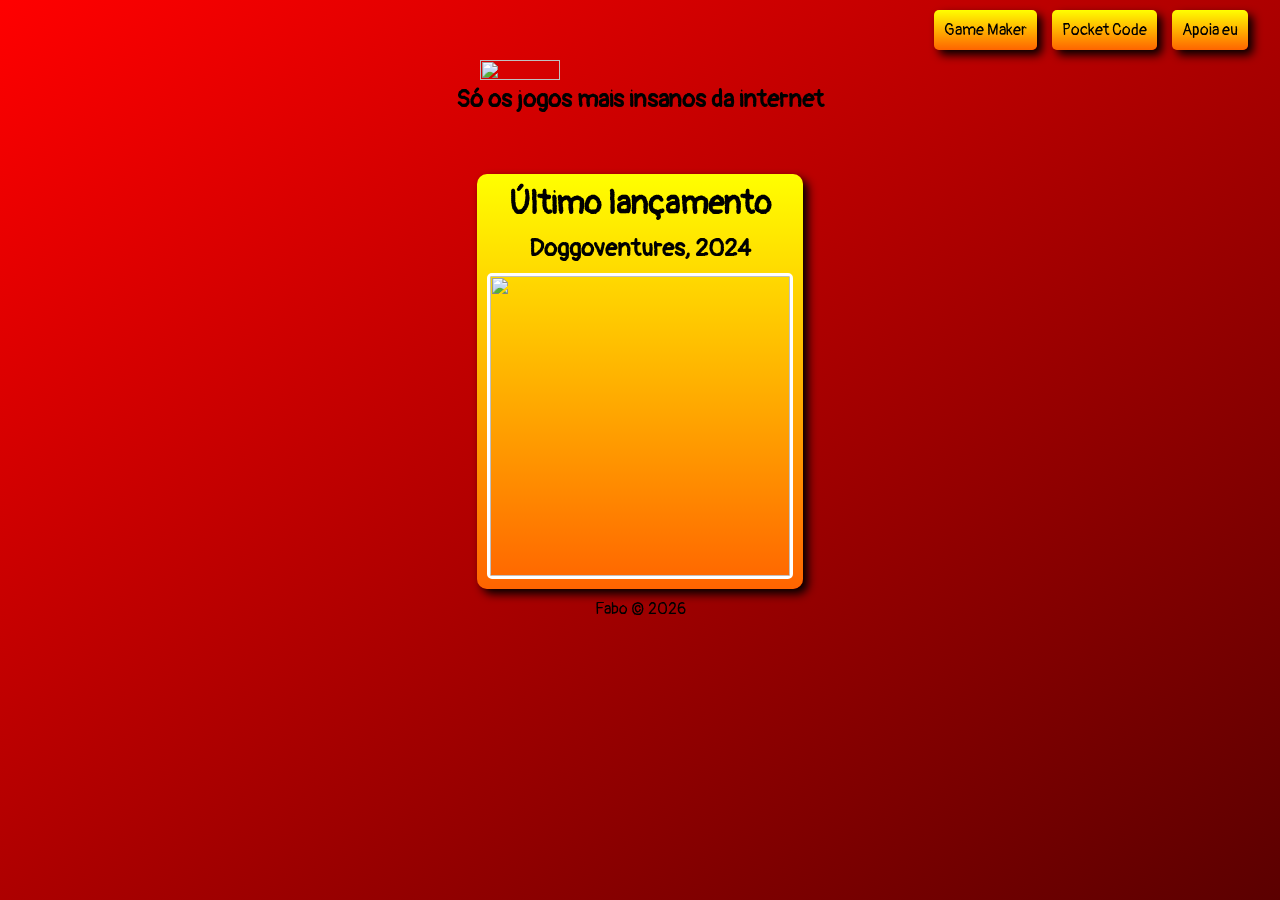
==== index.html @ 527c6216 "modified:   index.html 	modified:   style.css" ====
<!DOCTYPE html>

<html>
    <head>
        <title>MICAGAMES</title>
        <link rel="stylesheet" href="style.css">
        <link rel="icon" href="img/icon.png">
        <meta charset="utf-8">
        <meta name="keywords" content="jogos, games, download, indie">
        <meta name="viewport" content="width=device-width, initial-scale=1.0">
        <link rel="preconnect" href="https://fonts.googleapis.com">
        <link rel="preconnect" href="https://fonts.gstatic.com" crossorigin>
        <link href="https://fonts.googleapis.com/css2?family=Pangolin&display=swap" rel="stylesheet">
    </head>
    <body>
        <div class="nav">
            <a href="" class="btn">Game Maker</a>
            <a href="" class="btn">Pocket Code</a>
            <a href="" class="btn">Apoia eu</a>
        </div>
        <div class="title">
            <img class="tit" src="img/tit.png">
            <h2>Só os jogos mais insanos da internet</h2>
        </div>
        <div class="sec">
            <h1>Último lançamento</h1>
            <h2>Doggoventures, 2024</h2>
            <img src="img/doggo.jpg">
            <a href="" class="btn" id="hid">Baixe o jogo</a>
        </div>
        <div class="foot">
            <p>Fabo &copy; 2026</p>
        </div>
    </body>
</html>
---- style.css ----
*{
    margin: 0px;
    padding: 0px;
    font-family: "Pangolin", cursive;
}

body{
    display: flex;
    flex-direction: column;
    height: fit-content;
    min-height: 100vh;
    width: 100vw;
    background-image: linear-gradient(to bottom right,red,rgb(91, 0, 0));
    align-items: center;
}

.title{
    display: flex;
    flex-direction: column;
    align-items: center;
    width: 100vw;
    margin-bottom: 50px;
}

.tit{
    width: 25%;
    height: 25%;
}

.nav{
    margin: 10px;
    display: flex;
    justify-content: right;
    gap: 15px;
    width: 95vw;
}

.btn{
    color: black;
    text-decoration: none;
    padding: 10px;
    width: fit-content;
    background-image: linear-gradient(yellow,rgb(255, 100, 0));
    border-radius: 5px;
    box-shadow: 5px 5px 10px black;
}

.btn:hover{
    transform: scale(1.1);
}

.foot{
    display: flex;
    flex-direction:column;
    width: 100vw;
    bottom: 0px;
    align-items: center;
}

.sec{
    display: flex;
    flex-direction: column;
    background-image: linear-gradient(yellow,rgb(255, 100, 0));
    border-radius: 10px;
    margin: 10px;
    padding: 10px;
    box-shadow: 5px 5px 10px;
    gap: 10px;
    width: fit-content;
    align-items: center;
}

.sec:hover{
    transform: scale(1.1);
}

.sec:hover > #hid{
    display: block;
}

.sec img{
    width: 300px;
    height: 300px;
    border-style: solid;
    border-color: white;
    border-radius: 5px;
}

.sec h1{
    width: fit-content;
}

.sec h2{
    width: fit-content;
}

#hid{
    display: none;
}
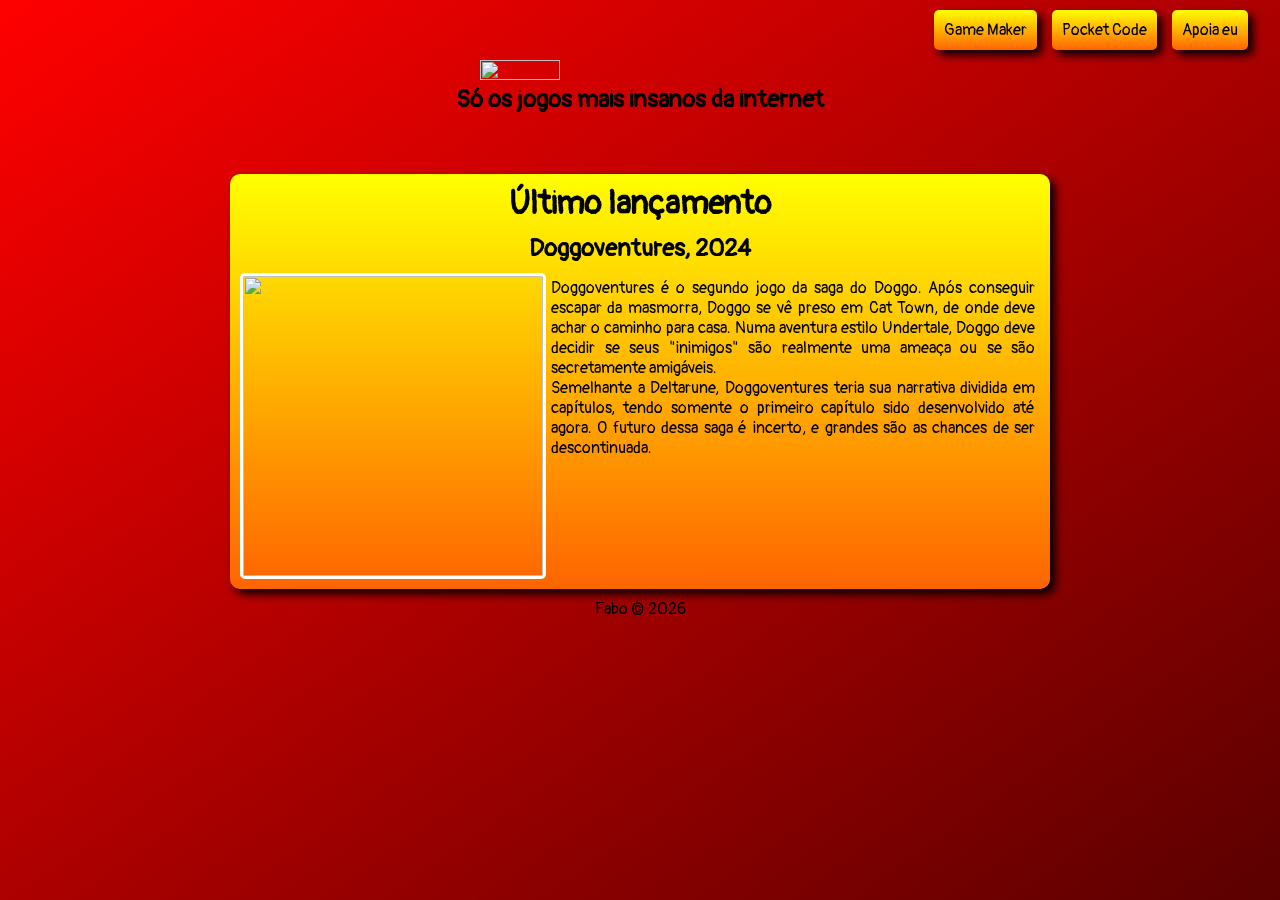
==== commit eeac702d: "modified:   index.html 	modified:   style.css" ====
--- a/index.html
+++ b/index.html
@@ -13,7 +13,8 @@
         <link href="https://fonts.googleapis.com/css2?family=Pangolin&display=swap" rel="stylesheet">
     </head>
     <body>
-        <div class="nav">
+        <div class="bg">
+            <div class="nav">
             <a href="" class="btn">Game Maker</a>
             <a href="" class="btn">Pocket Code</a>
             <a href="" class="btn">Apoia eu</a>
@@ -25,11 +26,20 @@
         <div class="sec">
             <h1>Último lançamento</h1>
             <h2>Doggoventures, 2024</h2>
-            <img src="img/doggo.jpg">
-            <a href="" class="btn" id="hid">Baixe o jogo</a>
+            <div style="display: flex;">
+                <img src="img/doggo.jpg">
+                <p style="text-wrap-mode: wrap; margin: 5px; text-align: justify;">
+                    Doggoventures é o segundo jogo da saga do Doggo. Após conseguir escapar da masmorra, Doggo se vê preso em Cat Town, de onde
+                    deve achar o caminho para casa. Numa aventura estilo Undertale, Doggo deve decidir se seus "inimigos" são realmente uma ameaça
+                    ou se são secretamente amigáveis. <br/>
+                    Semelhante a Deltarune, Doggoventures teria sua narrativa dividida em capítulos, tendo somente o primeiro capítulo sido
+                    desenvolvido até agora. O futuro dessa saga é incerto, e grandes são as chances de ser descontinuada.
+                </p>
+            </div>
         </div>
         <div class="foot">
             <p>Fabo &copy; 2026</p>
         </div>
+        </div>
     </body>
 </html>
--- a/style.css
+++ b/style.css
@@ -5,6 +5,10 @@
 }
 
 body{
+    background-color: rgb(91, 0, 0);
+}
+
+.bg{
     display: flex;
     flex-direction: column;
     height: fit-content;
@@ -67,15 +71,13 @@
     box-shadow: 5px 5px 10px;
     gap: 10px;
     width: fit-content;
+    max-width: 50rem;
+    cursor: pointer;
     align-items: center;
 }
 
 .sec:hover{
     transform: scale(1.1);
-}
-
-.sec:hover > #hid{
-    display: block;
 }
 
 .sec img{
@@ -92,8 +94,4 @@
 
 .sec h2{
     width: fit-content;
-}
-
-#hid{
-    display: none;
 }
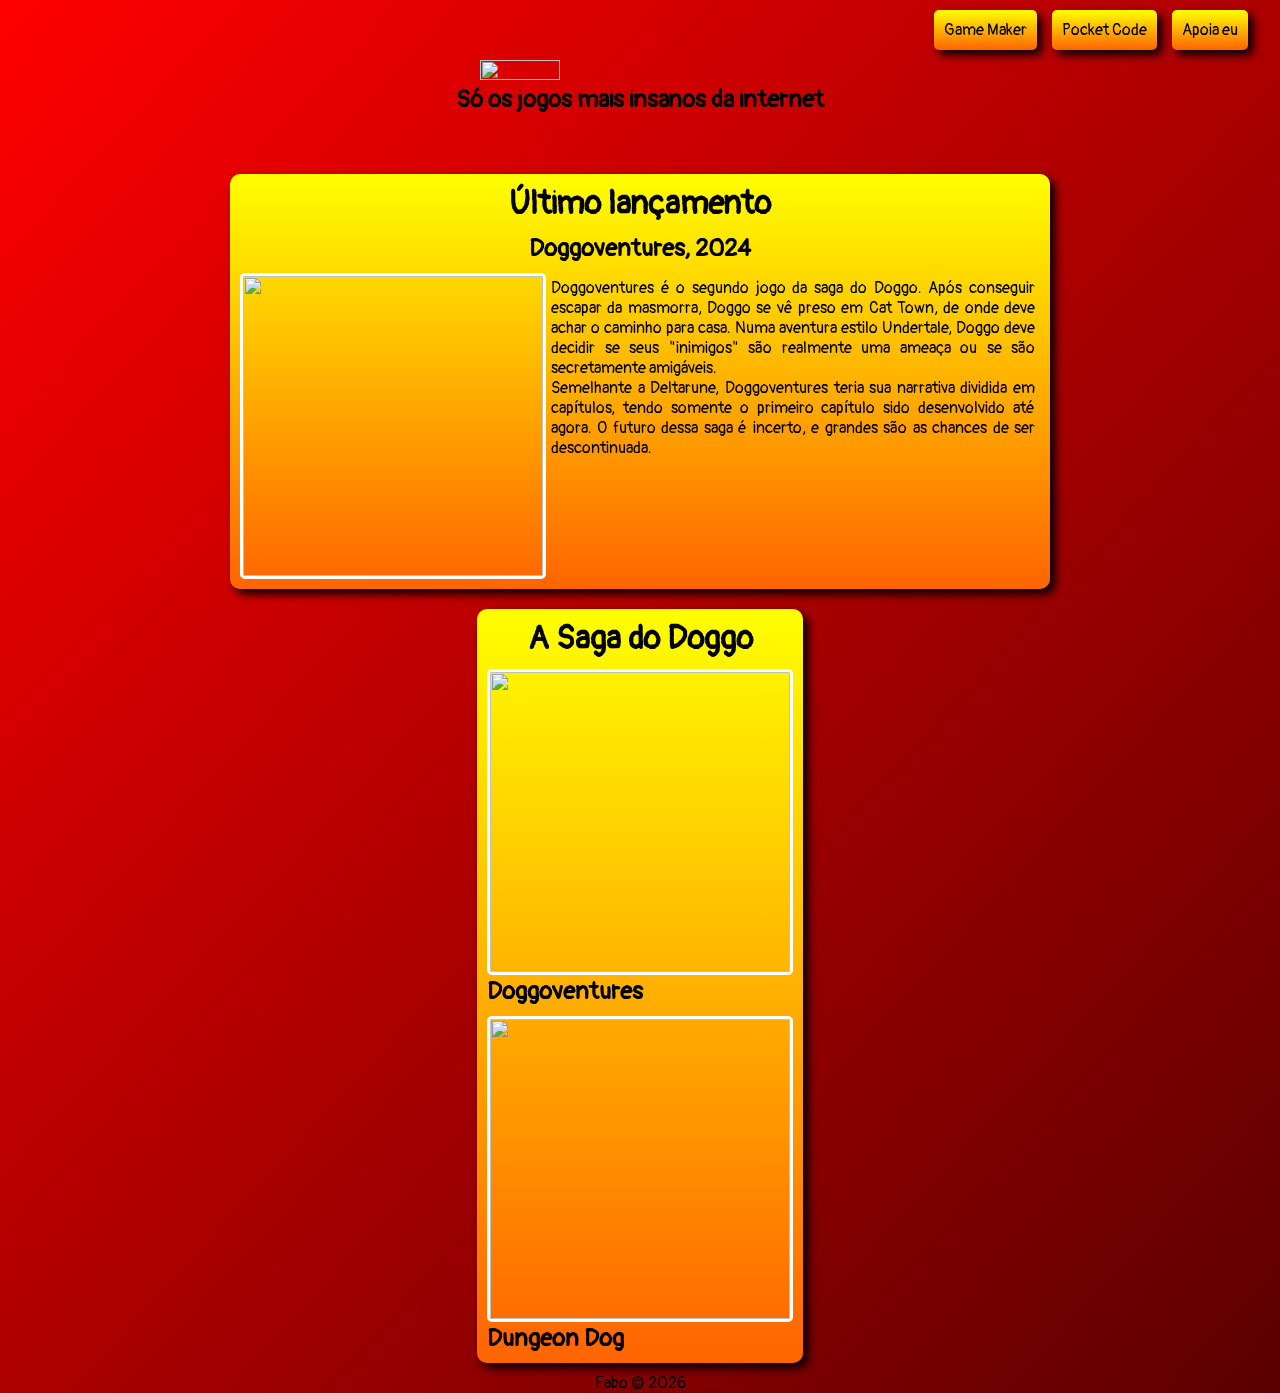
==== commit 9161d5c8: "modified:   index.html" ====
--- a/index.html
+++ b/index.html
@@ -31,10 +31,21 @@
                 <p style="text-wrap-mode: wrap; margin: 5px; text-align: justify;">
                     Doggoventures é o segundo jogo da saga do Doggo. Após conseguir escapar da masmorra, Doggo se vê preso em Cat Town, de onde
                     deve achar o caminho para casa. Numa aventura estilo Undertale, Doggo deve decidir se seus "inimigos" são realmente uma ameaça
-                    ou se são secretamente amigáveis. <br/>
+                    ou se são secretamente amigáveis. <br>
                     Semelhante a Deltarune, Doggoventures teria sua narrativa dividida em capítulos, tendo somente o primeiro capítulo sido
                     desenvolvido até agora. O futuro dessa saga é incerto, e grandes são as chances de ser descontinuada.
                 </p>
+            </div>
+        </div>
+        <div class="sec">
+            <h1>A Saga do Doggo</h1>
+            <div class="jog">
+                <img src="img/doggo.jpg">
+                <h2>Doggoventures</h2>
+            </div>
+            <div class="jog">
+                <img src="img/dd.png">
+                <h2>Dungeon Dog</h2>
             </div>
         </div>
         <div class="foot">
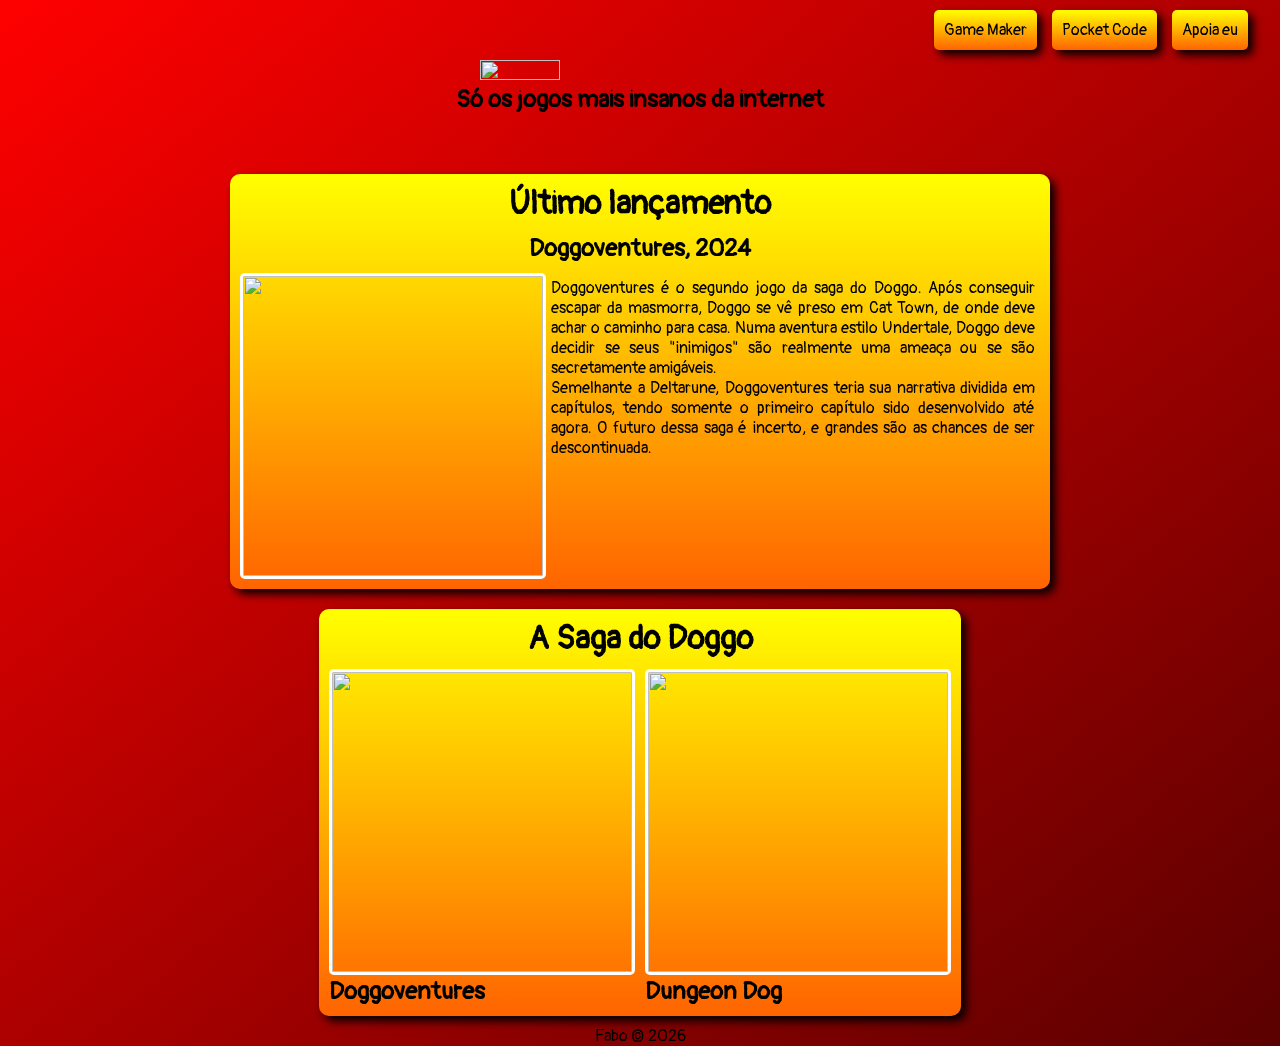
==== commit 53e6ddc0: "modified:   index.html" ====
--- a/index.html
+++ b/index.html
@@ -39,14 +39,15 @@
         </div>
         <div class="sec">
             <h1>A Saga do Doggo</h1>
-            <div class="jog">
+            <div style="display: flex; gap: 10px;"><div class="jog">
                 <img src="img/doggo.jpg">
                 <h2>Doggoventures</h2>
             </div>
             <div class="jog">
                 <img src="img/dd.png">
                 <h2>Dungeon Dog</h2>
-            </div>
+            </div></div>
+            
         </div>
         <div class="foot">
             <p>Fabo &copy; 2026</p>
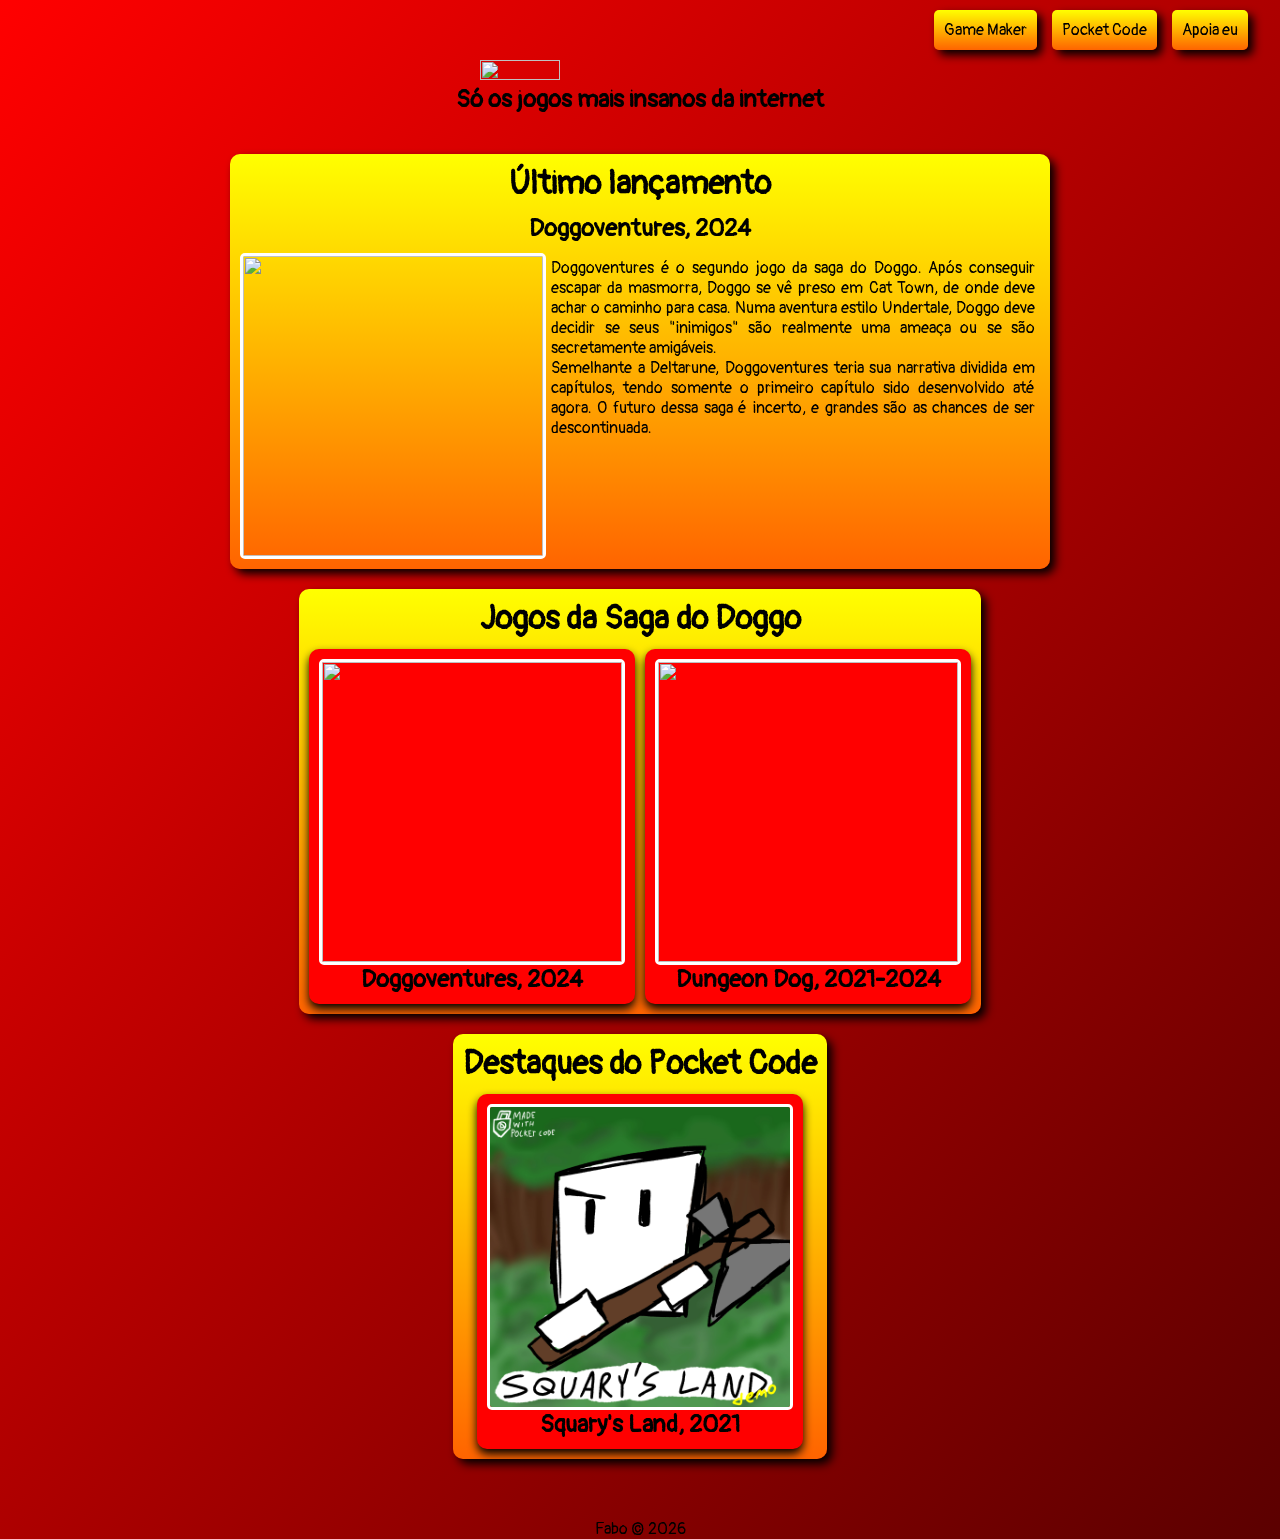
==== commit ab9d0327: "new file:   img/sl.jpg 	modified:   index.html 	modified:   style.css" ====
--- a/index.html
+++ b/index.html
@@ -23,7 +23,7 @@
             <img class="tit" src="img/tit.png">
             <h2>Só os jogos mais insanos da internet</h2>
         </div>
-        <div class="sec">
+        <div class="sec" id="ul">
             <h1>Último lançamento</h1>
             <h2>Doggoventures, 2024</h2>
             <div style="display: flex;">
@@ -38,16 +38,23 @@
             </div>
         </div>
         <div class="sec">
-            <h1>A Saga do Doggo</h1>
+            <h1>Jogos da Saga do Doggo</h1>
             <div style="display: flex; gap: 10px;"><div class="jog">
                 <img src="img/doggo.jpg">
-                <h2>Doggoventures</h2>
+                <h2>Doggoventures, 2024</h2>
             </div>
             <div class="jog">
                 <img src="img/dd.png">
-                <h2>Dungeon Dog</h2>
-            </div></div>
-            
+                <h2>Dungeon Dog, 2021-2024</h2>
+            </div>
+        </div>
+        </div>
+        <div class="sec">
+            <h1>Destaques do Pocket Code</h1>
+            <div class="jog">
+                <img src="img/sl.jpg">
+                <h2>Squary's Land, 2021</h2>
+            </div>
         </div>
         <div class="foot">
             <p>Fabo &copy; 2026</p>
--- a/style.css
+++ b/style.css
@@ -23,7 +23,7 @@
     flex-direction: column;
     align-items: center;
     width: 100vw;
-    margin-bottom: 50px;
+    margin-bottom: 30px;
 }
 
 .tit{
@@ -58,6 +58,7 @@
     flex-direction:column;
     width: 100vw;
     bottom: 0px;
+    margin-top: 50px;
     align-items: center;
 }
 
@@ -71,13 +72,16 @@
     box-shadow: 5px 5px 10px;
     gap: 10px;
     width: fit-content;
-    max-width: 50rem;
     cursor: pointer;
     align-items: center;
 }
 
+#ul{
+    max-width: 50rem;
+}
+
 .sec:hover{
-    transform: scale(1.1);
+    transform: scale(1.01);
 }
 
 .sec img{
@@ -94,4 +98,18 @@
 
 .sec h2{
     width: fit-content;
+}
+
+.jog{
+    background-color: rgb(255, 0, 0);
+    border-radius: 10px;
+    padding: 10px;
+    display: flex;
+    align-items: center;
+    flex-direction: column;
+    box-shadow: 0 5px 10px;
+}
+
+.jog:hover{
+    transform: scale(1.05);
 }
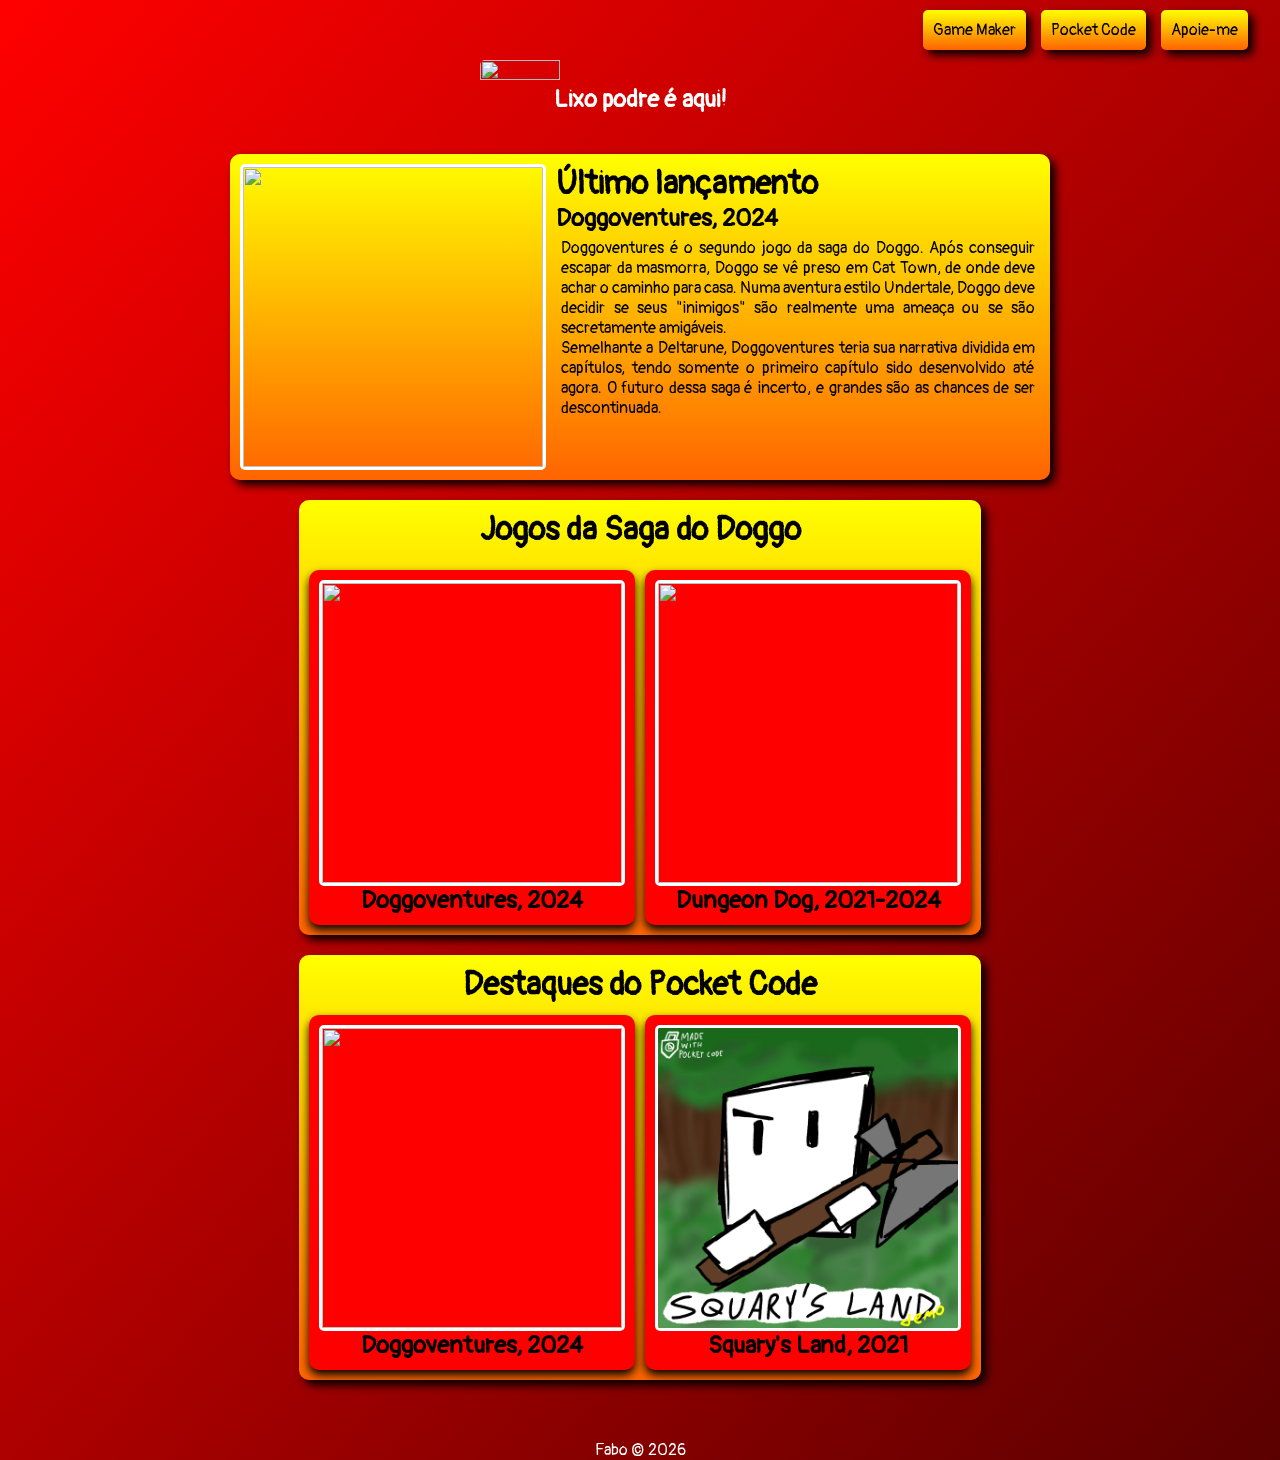
==== commit 6f3570e8: "modified:   index.html 	modified:   style.css" ====
--- a/index.html
+++ b/index.html
@@ -2,9 +2,9 @@
 
 <html>
     <head>
-        <title>MICAGAMES</title>
+        <title>CAÇAMBA</title>
         <link rel="stylesheet" href="style.css">
-        <link rel="icon" href="img/icon.png">
+        <link rel="icon" href="img/icone.png">
         <meta charset="utf-8">
         <meta name="keywords" content="jogos, games, download, indie">
         <meta name="viewport" content="width=device-width, initial-scale=1.0">
@@ -15,45 +15,61 @@
     <body>
         <div class="bg">
             <div class="nav">
-            <a href="" class="btn">Game Maker</a>
-            <a href="" class="btn">Pocket Code</a>
-            <a href="" class="btn">Apoia eu</a>
+            <a href="gm.html" class="btn">Game Maker</a>
+            <a href="pc.html" class="btn">Pocket Code</a>
+            <a href="apoia.html" class="btn">Apoie-me</a>
         </div>
         <div class="title">
-            <img class="tit" src="img/tit.png">
-            <h2>Só os jogos mais insanos da internet</h2>
+            <img class="tit" src="img/cacambalogo.png">
+            <h2 style="color: white;">Lixo podre é aqui!</h2>
         </div>
-        <div class="sec" id="ul">
-            <h1>Último lançamento</h1>
-            <h2>Doggoventures, 2024</h2>
-            <div style="display: flex;">
-                <img src="img/doggo.jpg">
-                <p style="text-wrap-mode: wrap; margin: 5px; text-align: justify;">
-                    Doggoventures é o segundo jogo da saga do Doggo. Após conseguir escapar da masmorra, Doggo se vê preso em Cat Town, de onde
-                    deve achar o caminho para casa. Numa aventura estilo Undertale, Doggo deve decidir se seus "inimigos" são realmente uma ameaça
-                    ou se são secretamente amigáveis. <br>
-                    Semelhante a Deltarune, Doggoventures teria sua narrativa dividida em capítulos, tendo somente o primeiro capítulo sido
-                    desenvolvido até agora. O futuro dessa saga é incerto, e grandes são as chances de ser descontinuada.
-                </p>
+        <a href="gamepages/doggo.html" style="color: black; text-decoration: none;">
+            <div class="sec" id="ul">
+                
+                <div style="display: flex; gap: 10px;">
+                    <img src="img/doggo.jpg">
+                    <div>
+                        <h1>Último lançamento</h1>
+                    <h2>Doggoventures, 2024</h2>
+                    <p style="text-wrap-mode: wrap; margin: 5px; text-align: justify;">
+                        Doggoventures é o segundo jogo da saga do Doggo. Após conseguir escapar da masmorra, Doggo se vê preso em Cat Town, de onde
+                        deve achar o caminho para casa. Numa aventura estilo Undertale, Doggo deve decidir se seus "inimigos" são realmente uma ameaça
+                        ou se são secretamente amigáveis. <br>
+                        Semelhante a Deltarune, Doggoventures teria sua narrativa dividida em capítulos, tendo somente o primeiro capítulo sido
+                        desenvolvido até agora. O futuro dessa saga é incerto, e grandes são as chances de ser descontinuada.
+                    </p>
+                    </div>
+                </div>
             </div>
-        </div>
+        </a>
         <div class="sec">
             <h1>Jogos da Saga do Doggo</h1>
-            <div style="display: flex; gap: 10px;"><div class="jog">
+            <a href="gamepages/doggo.html" style="color: black; text-decoration: none;">
+                <div style="display: flex; gap: 10px;"><div class="jog">
                 <img src="img/doggo.jpg">
                 <h2>Doggoventures, 2024</h2>
-            </div>
+            </div></a>
+            <a href="gamepages/dd.html" style="color: black; text-decoration: none;">
             <div class="jog">
                 <img src="img/dd.png">
                 <h2>Dungeon Dog, 2021-2024</h2>
-            </div>
+            </div></a>
         </div>
         </div>
         <div class="sec">
             <h1>Destaques do Pocket Code</h1>
+            <div style="display: flex; gap: 10px;">
+            <a href="gamepages/doggo.html" style="color: black; text-decoration: none;">
+                <div class="jog">
+                <img src="img/doggo.jpg">
+                <h2>Doggoventures, 2024</h2>
+            </div></a>
+            <a href="gamepages/square.html" style="color: black; text-decoration: none;">
             <div class="jog">
                 <img src="img/sl.jpg">
                 <h2>Squary's Land, 2021</h2>
+            </div>
+            </a>
             </div>
         </div>
         <div class="foot">
--- a/style.css
+++ b/style.css
@@ -22,6 +22,7 @@
     display: flex;
     flex-direction: column;
     align-items: center;
+    
     width: 100vw;
     margin-bottom: 30px;
 }
@@ -29,6 +30,7 @@
 .tit{
     width: 25%;
     height: 25%;
+    border-style: none;
 }
 
 .nav{
@@ -57,9 +59,10 @@
     display: flex;
     flex-direction:column;
     width: 100vw;
-    bottom: 0px;
+    bottom: 0;
     margin-top: 50px;
     align-items: center;
+    color: white;
 }
 
 .sec{
@@ -84,7 +87,7 @@
     transform: scale(1.01);
 }
 
-.sec img{
+img{
     width: 300px;
     height: 300px;
     border-style: solid;
@@ -105,6 +108,7 @@
     border-radius: 10px;
     padding: 10px;
     display: flex;
+    cursor: pointer;
     align-items: center;
     flex-direction: column;
     box-shadow: 0 5px 10px;
@@ -112,4 +116,22 @@
 
 .jog:hover{
     transform: scale(1.05);
+}
+
+.grid{
+    display:flex;
+    gap: 71px;
+    flex-wrap: wrap;
+    width: 70rem;
+    height: fit-content;
+    align-items:center;
+}
+
+#pix{
+    margin-top: 0px;
+    cursor: default;
+}
+
+#pix:hover{
+    transform: scale(1);
 }
